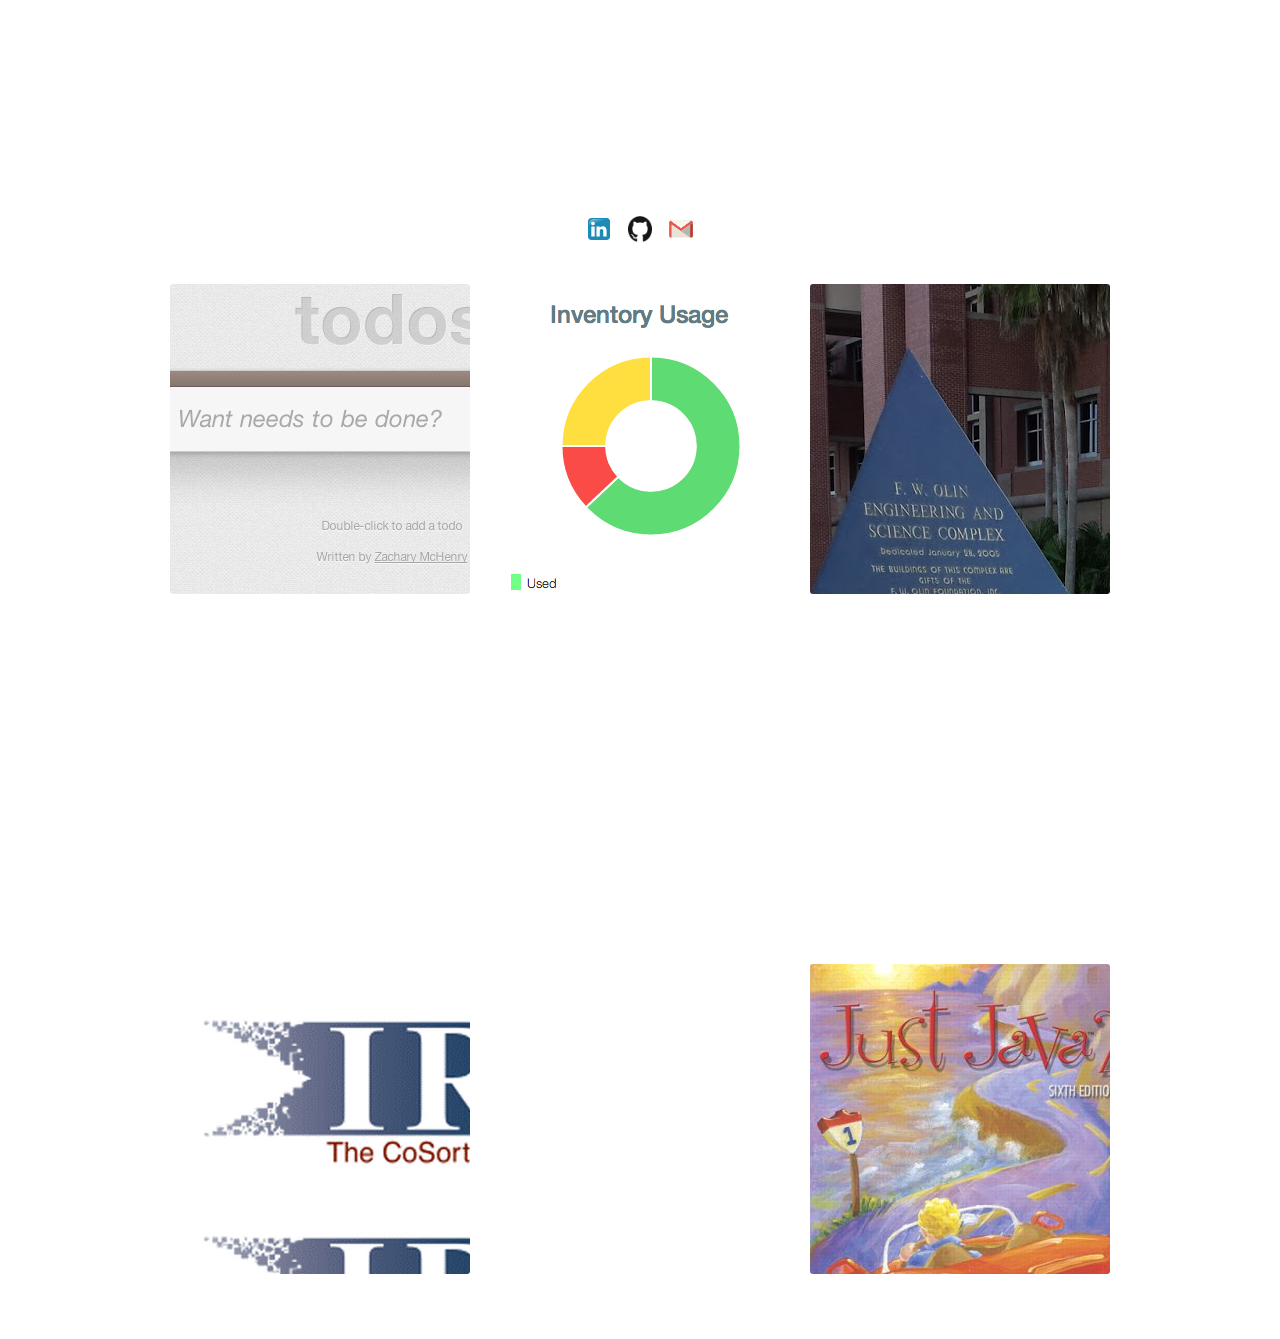
==== index.html @ 8631e0db "Fixed bug with positioning and fixed slide in" ====
<!doctype html>
<html lang="en">
<head>
	<meta charset="utf-8">
	<title>Bit by Bit</title>
	<link rel="stylesheet" type="text/css" href="css/normalize.css">
	<link rel="stylesheet" href="css/homepage.css" type="text/css" charset="utf-8">
	<script type="text/javascript" src="js/lib/prefixfree.min.js"></script>
</head>
<body>
	<h1>Bit by Bit</h1>
	<h3>Zachary McHenry</h3>
	<ul class="social-media">
		<li class="social-icon">
			<a href="https://www.linkedin.com/in/zacharymchenry/">
				<img src="img/linkedin_icon.svg">
			</a>
		</li>
		<li class="social-icon">
			<a href="https://github.com/zmchenry">
				<img src="img/github_icon.png">
			</a>
		</li>
		<li class ="social-icon">
			<a href="mailto:zmchenry@gmail.com">
				<img src="img/gmail_icon.svg">
			</a>
		</li>
	</ul>
	<ul class="flex-container">
		<li class="flex-item page todo-tile">
			<a class="professional" href="https://zmchenry.github.io/projects/BackboneTodo/index.html">Backbone Todo
			</a>
		</li>
		<li class="flex-item page intoeat-tile">
			<a class="professional" href="https://zmchenry.github.io/projects/InToEat/index.html">In-To-Eat</a>
		</li>

		<li class="flex-item page crime_scene_tile">
			
			<a class="personal" href="http://zmchenry.blogspot.com/2013/09/crime-scene-investigation.html">Crime Scene Investigation</a>
		</li>

		<li class="flex-item page">
			
			<a class="professional" href="http://zmchenry.blogspot.com/2013/09/propositional-checker.html">Propositional Checker</a>
		</li>

		<li class="flex-item page">  
			
			<a class="personal" href="http://zmchenry.blogspot.com/2013/09/tju-programming-contest.html">TJU Programming Contest</a>
		</li>

		<li class="flex-item page">
			
			<a class="professional" href="http://zmchenry.blogspot.com/2013/09/recamans-sequence.html">Recaman's Sequence</a>
		</li>

		<li class="flex-item page internship_co_tile">
			
			<a class="personal" class="professional" href="http://zmchenry.blogspot.com/2013/08/2013-summer-internship.html">2013 Summer Internship</a>
		</li>

		<li class="flex-item page">
			
			<a class="professional" href="http://zmchenry.blogspot.com/2013/08/snakes-everywhere.html">Snake's Everywhere</a>
		</li>

		<li class="flex-item page new_semester_tile">
			
			<a class="professional" href="http://zmchenry.blogspot.com/2013/08/this-blog-is-mostly-about-my.html">Beginning a New Semester</a>
		</li>
	</ul>
	<script src="js/lib/jquery.min.js"></script>
	<script src="js/app.js"></script>
</body>
</html>
---- css/homepage.css ----
.flex-container {
  
  max-width: 1000px;
  padding: 20px;
  margin: 0 auto;
  list-style: none;
  overflow: hidden;
  
  display: -webkit-box;
  display: -moz-box;
  display: -ms-flexbox;
  display: -webkit-flex;
  display: flex;
  
  -webkit-flex-flow: row wrap;
  justify-content: center;
}

.flex-item{
background:#fff;
padding:5px;
width:290px;
height:300px;
line-height:300px;
font-weight:bold;
font-size:.85em;
text-align:center;
margin:15px 10px;
/*box-shadow*/
-webkit-box-shadow:0 1px 3px rgba(black, 0.2);
   -moz-box-shadow:0 1px 3px rgba(black, 0.2);
        box-shadow:0 1px 3px rgba(black, 0.2);
color:rgba(70,130,180, 0);
/*border-radius*/
-webkit-border-radius:3px;
   -moz-border-radius:3px;
        border-radius:3px;
}


body {
  background: url(http://s.cdpn.io/3/blurry-blue.jpg);
  background-size: cover;
  padding: 30px;
}
 
.come-in {
	transform: translateY(150px);
  -webkit-animation: come-in 0.6s ease forwards;
}
.come-in:nth-child(3n) {
  animation-duration: 1.5s;
}
.already-visible {
  transform: translateY(0);
  animation: none;
}

@keyframes come-in {
  to { transform: translateY(0); }
}

#overlay {
	background:rgba(0,0,0,0.7);
	width:100%;
	height:150%;
	position:absolute;
	top:0;
	left:0;
	display:none;
	text-align:center;
}

#overlay iframe {
	margin-top: 2%;
	width: 85%;
	height: 65%;
}

a {
	text-decoration:none;
	color: rgba(255,255,255, 1);
}

.personal, .professional {
	-webkit-transition: background 0.4s ease-in-out;
	color: rgba(255,255,255, 0);
}

.personal:hover {
	background: rgba(133,222,242,.7);
	color: rgba(255,255,255, 1);
}

.professional:hover {
	background: rgba(118,204,188,.7);
	color: rgba(255,255,255, 1);
}

.page a{
	margin: 0px; 
	display: block; 
	width: 100%; 
	height: 100%;
}

h1, h3, .social-media {
	display: block;
    text-align: center;  
}

h1 {
	font-size: 70px;
	font-weight: bold;
	margin-bottom: 5px;
	color: #b3b3b3;
	color: rgba(255, 255, 255, 0.3);
}

h3 {
	color: rgba(255, 255, 255, 0.6);
}

.social-media {
	list-style: none;
    margin:0;
    padding:0;
}

.social-media li {
	display: inline;
	margin:;
}

.social-icon a img{
	height: 26px;
	width: 24px;
}

.social-icon { font-size: 26px; z-index: 9999;  
	letter-spacing: 10px; 
}

.todo-tile {
	background-image: url("../img/todo_tile.png");
}

.intoeat-tile {
	background-image: url("../img/intoeat_tile.png");
}

.crime_scene_tile {
	background-image: url("../img/crime_scene_tile.png");
}

.internship_co_tile {
	background-image: url("../img/internship2-13_tile.png");
}

.new_semester_tile {
	background-image: url("../img/new_semester_tile.png");
}
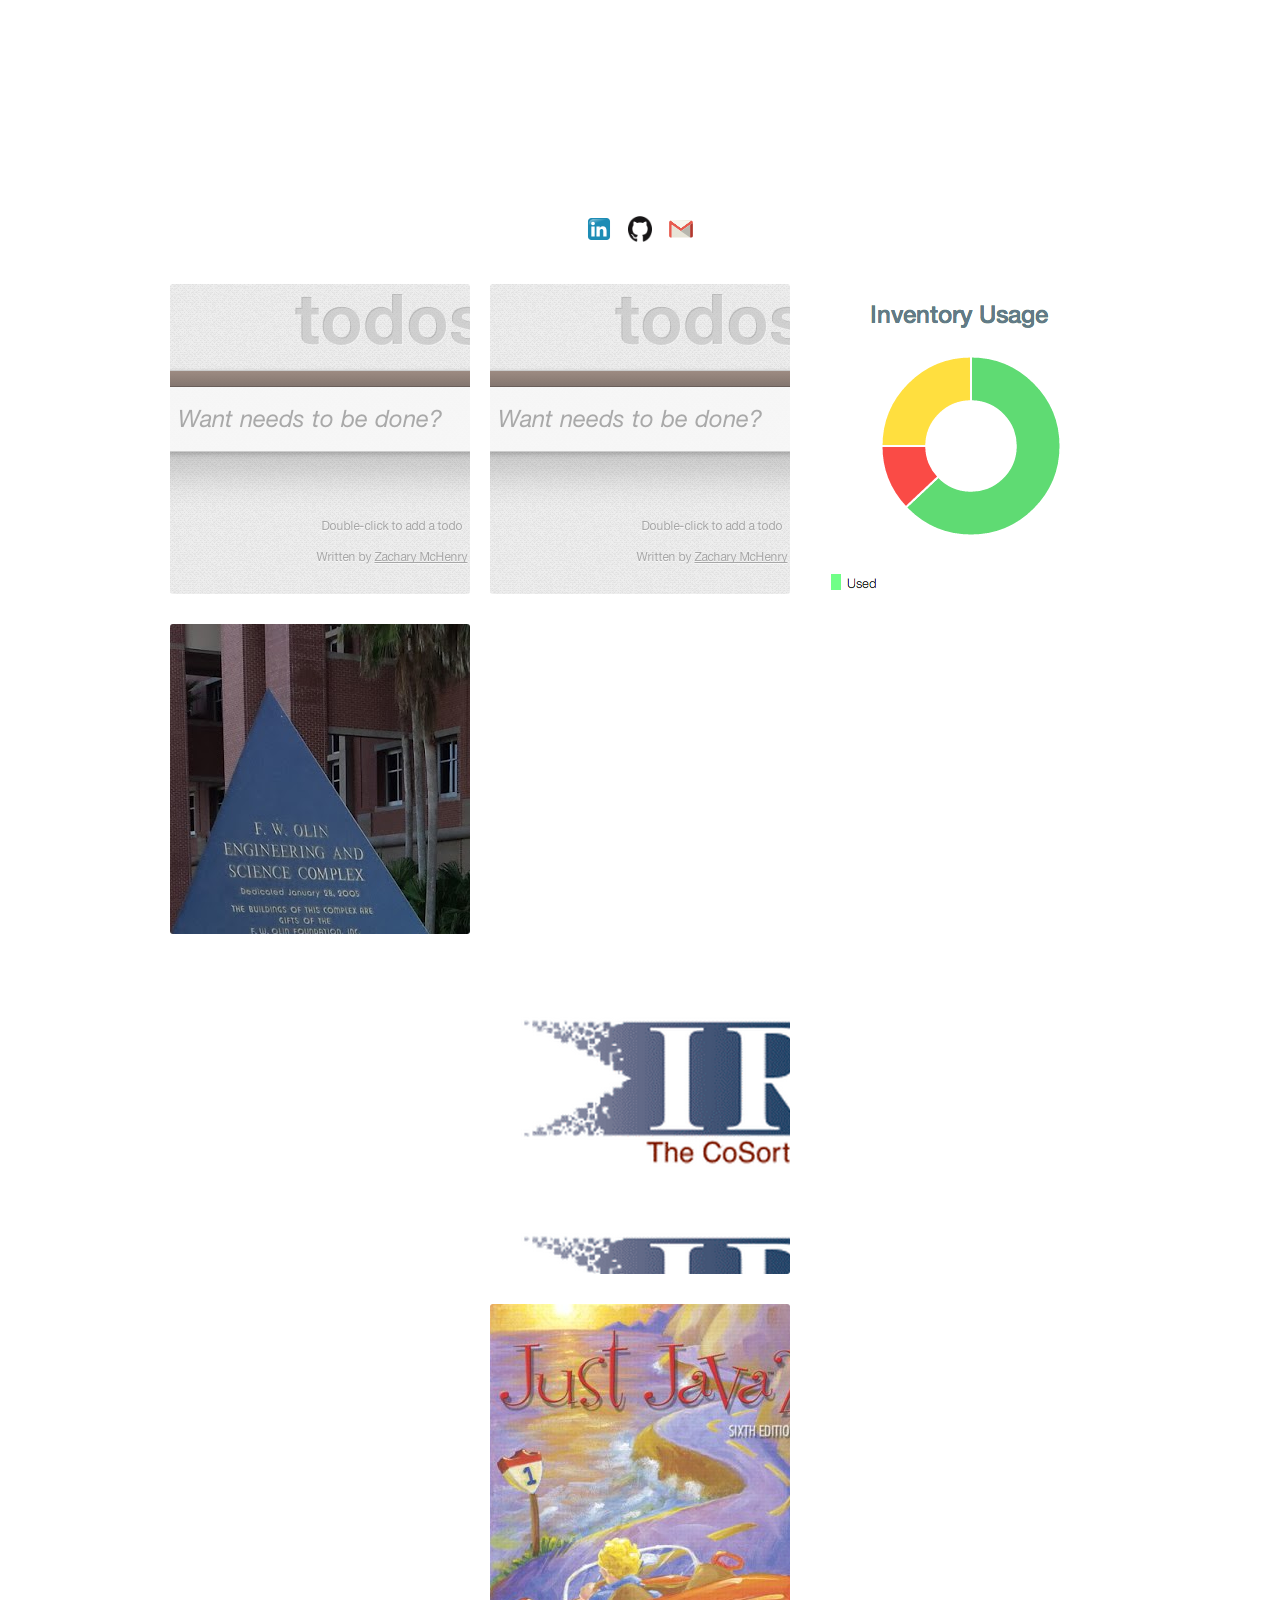
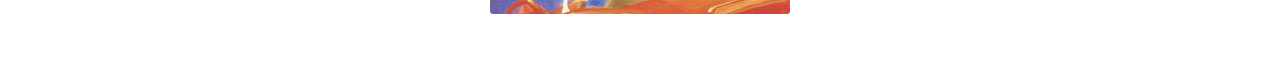
==== commit 3db05246: "Inital commit" ====
--- a/index.html
+++ b/index.html
@@ -28,6 +28,10 @@
 		</li>
 	</ul>
 	<ul class="flex-container">
+		<li class="flex-item page todo-tile">
+			<a class="professional" href="https://zmchenry.github.io/projects/ToDo/index.html">Angular Todo
+			</a>
+		</li>
 		<li class="flex-item page todo-tile">
 			<a class="professional" href="https://zmchenry.github.io/projects/BackboneTodo/index.html">Backbone Todo
 			</a>
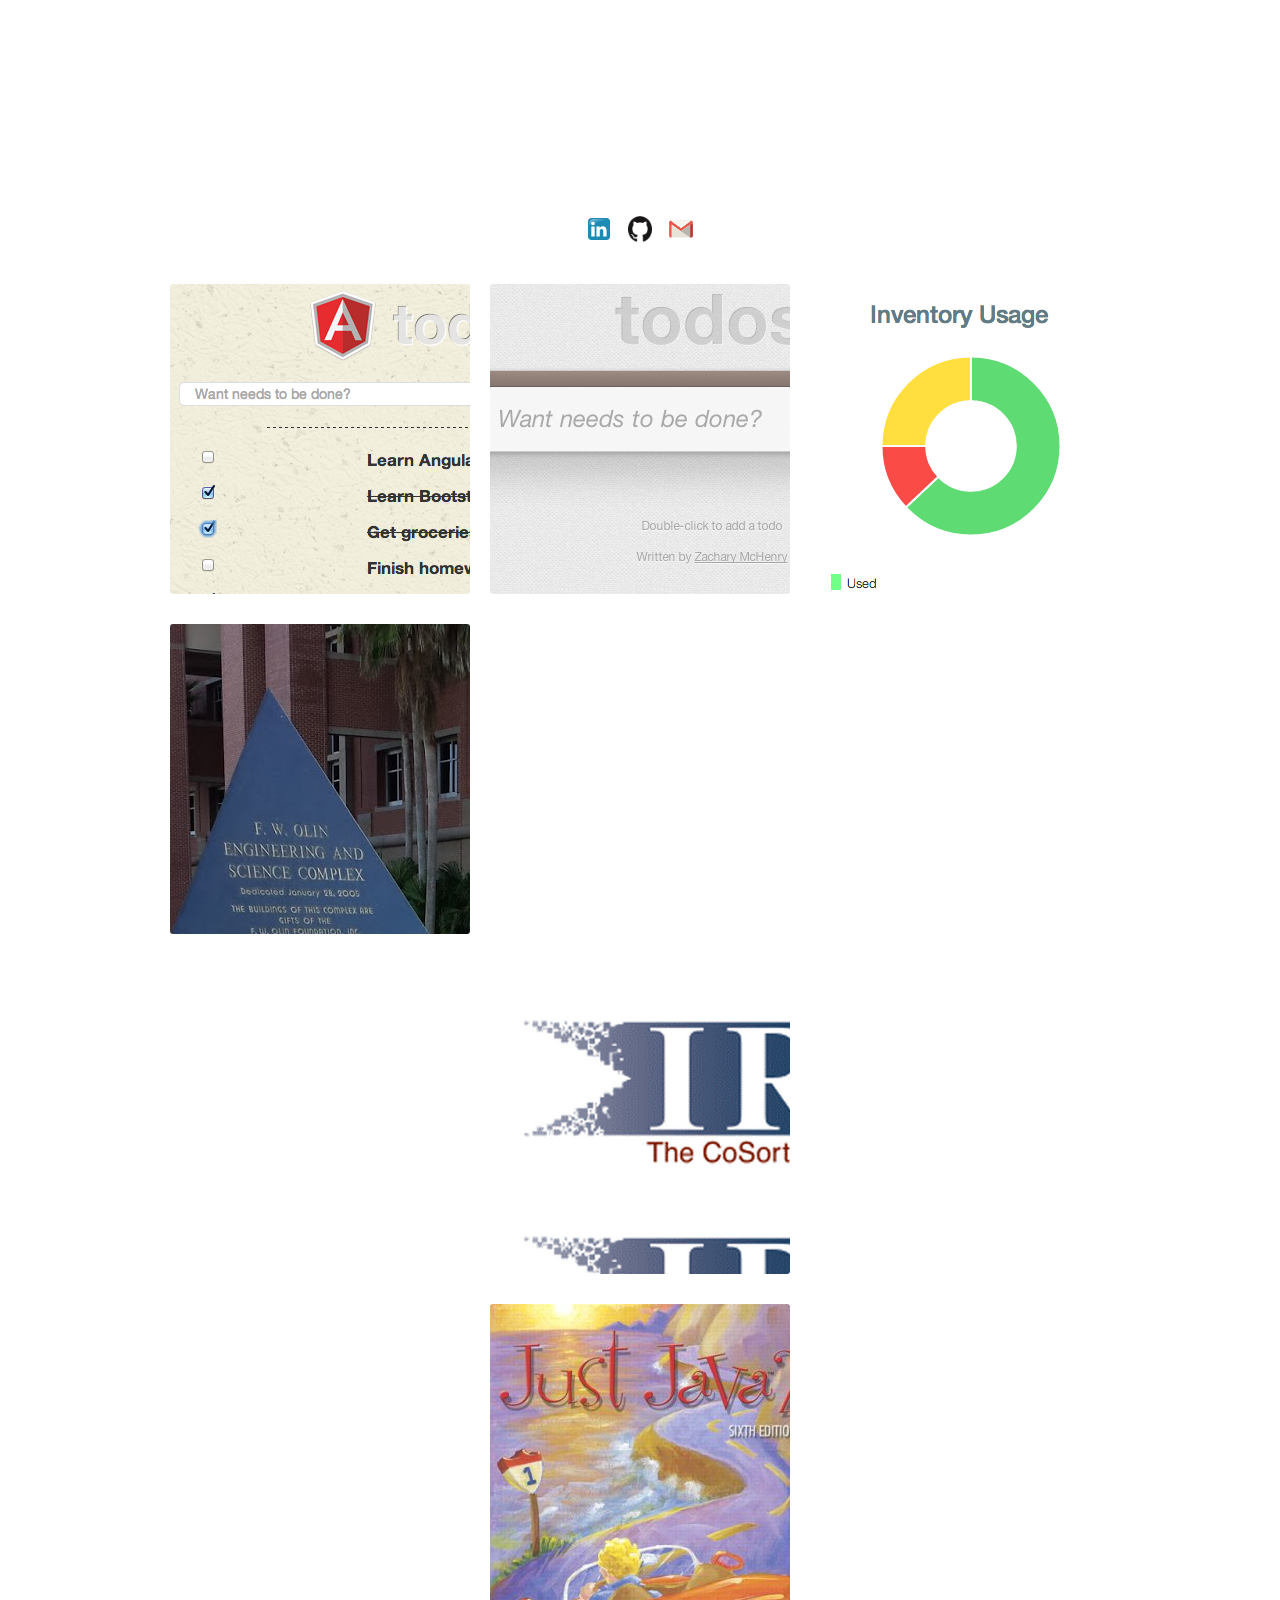
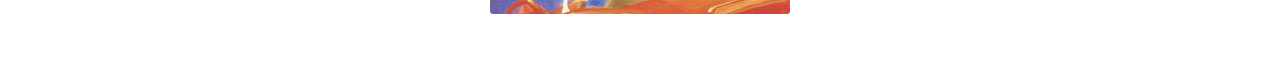
==== commit 0e27aac5: "Added tile image for homepage" ====
--- a/index.html
+++ b/index.html
@@ -28,7 +28,7 @@
 		</li>
 	</ul>
 	<ul class="flex-container">
-		<li class="flex-item page todo-tile">
+		<li class="flex-item page angtodo-tile">
 			<a class="professional" href="https://zmchenry.github.io/projects/ToDo/index.html">Angular Todo
 			</a>
 		</li>
--- a/css/homepage.css
+++ b/css/homepage.css
@@ -161,3 +161,6 @@
 	background-image: url("../img/new_semester_tile.png");
 }
 
+.angtodo-tile {
+    background-image: url("../img/angtodo.png");
+}
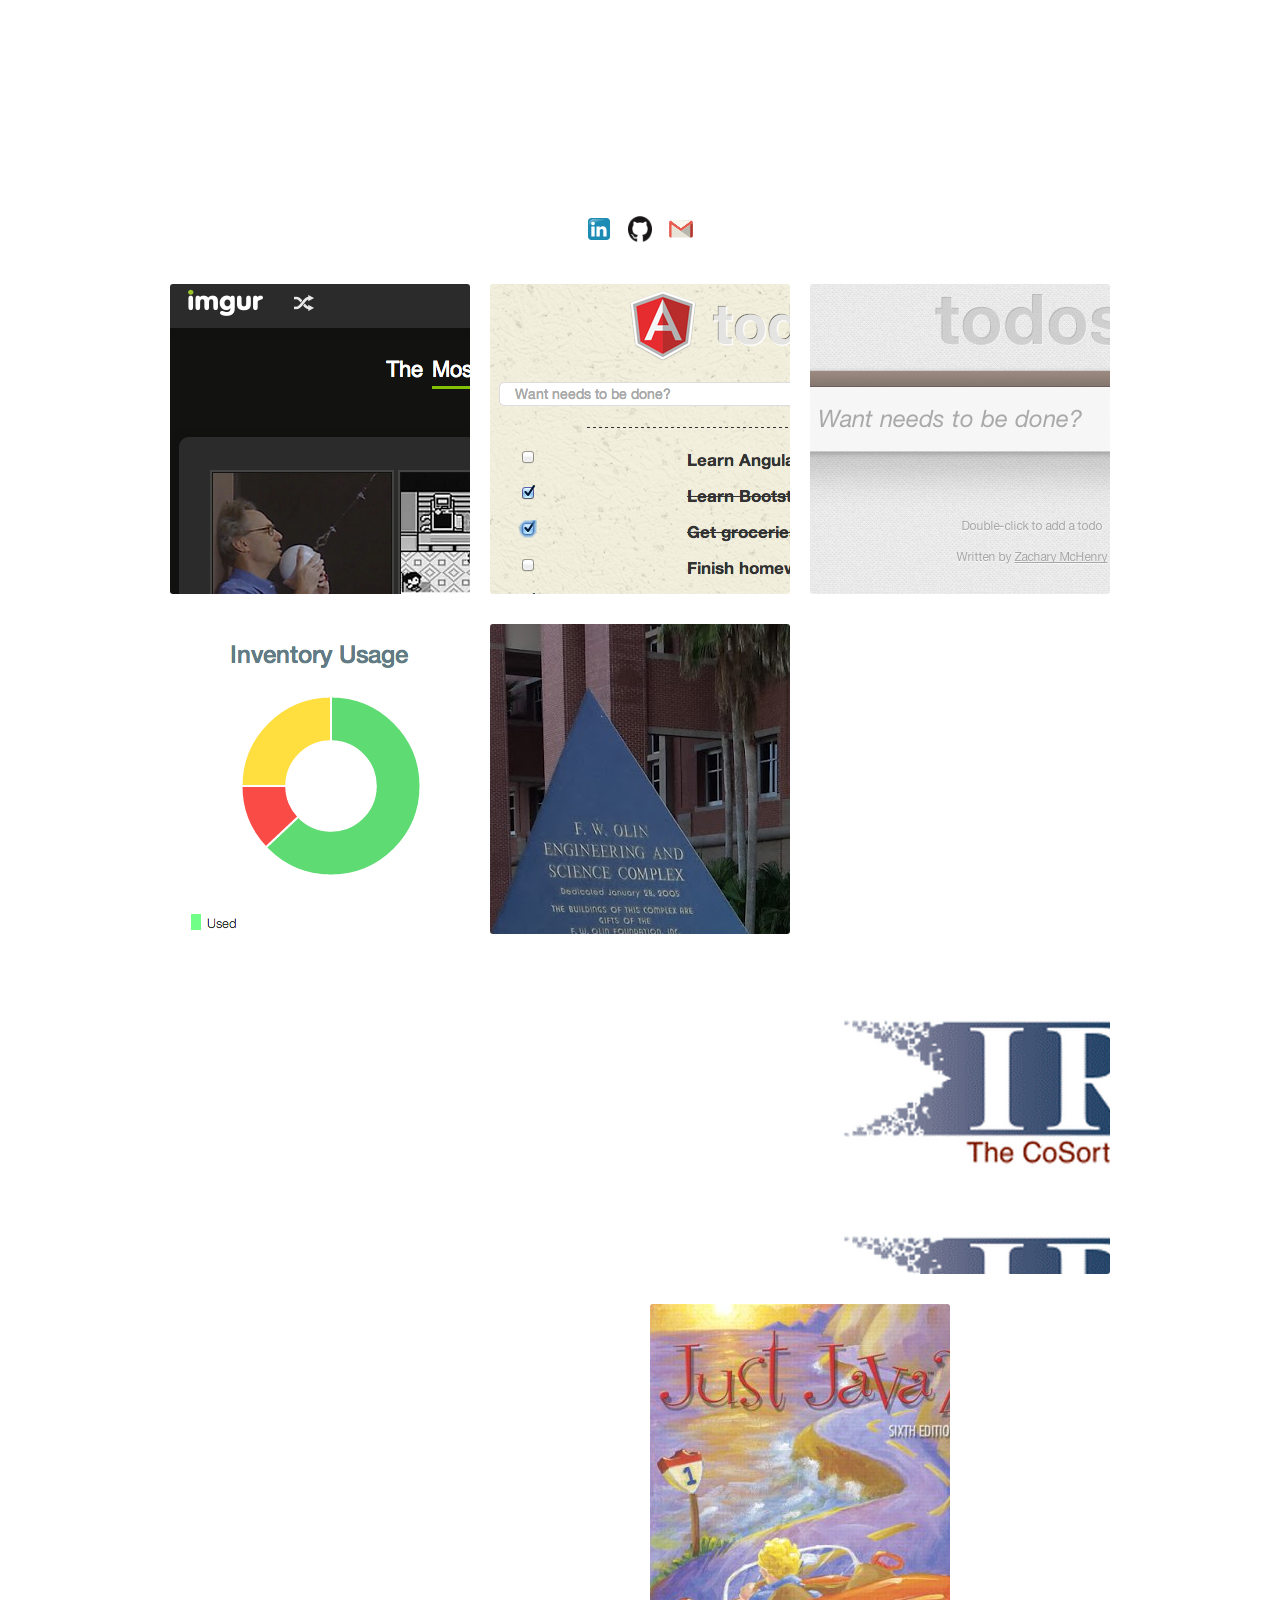
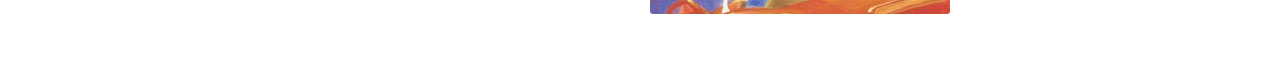
==== commit 33481879: "Added imgur front page project see: https://github.com/zmchenry/imgur" ====
--- a/index.html
+++ b/index.html
@@ -28,50 +28,52 @@
 		</li>
 	</ul>
 	<ul class="flex-container">
+		<li class="flex-item page imgur-tile">
+			<a class="professional" href="https://zmchenry.github.io/projects/imgur/index.html">Imgur Homepage
+			</a>
+		</li>
 		<li class="flex-item page angtodo-tile">
-			<a class="professional" href="https://zmchenry.github.io/projects/ToDo/index.html">Angular Todo
+			<a class="professional" href="https://zmchenry.github.io/projects/ToDo/index.html">Angular To Do
 			</a>
 		</li>
 		<li class="flex-item page todo-tile">
-			<a class="professional" href="https://zmchenry.github.io/projects/BackboneTodo/index.html">Backbone Todo
+			<a class="professional" href="https://zmchenry.github.io/projects/BackboneTodo/index.html">Backbone To Do
 			</a>
 		</li>
 		<li class="flex-item page intoeat-tile">
 			<a class="professional" href="https://zmchenry.github.io/projects/InToEat/index.html">In-To-Eat</a>
 		</li>
 
-		<li class="flex-item page crime_scene_tile">
-			
+		<li class="flex-item post crime_scene_tile">
 			<a class="personal" href="http://zmchenry.blogspot.com/2013/09/crime-scene-investigation.html">Crime Scene Investigation</a>
 		</li>
 
-		<li class="flex-item page">
+		<li class="flex-item post">
 			
 			<a class="professional" href="http://zmchenry.blogspot.com/2013/09/propositional-checker.html">Propositional Checker</a>
 		</li>
 
-		<li class="flex-item page">  
+		<li class="flex-item post">  
 			
 			<a class="personal" href="http://zmchenry.blogspot.com/2013/09/tju-programming-contest.html">TJU Programming Contest</a>
 		</li>
 
-		<li class="flex-item page">
+		<li class="flex-item post">
 			
 			<a class="professional" href="http://zmchenry.blogspot.com/2013/09/recamans-sequence.html">Recaman's Sequence</a>
 		</li>
 
-		<li class="flex-item page internship_co_tile">
+		<li class="flex-item post internship_co_tile">
 			
 			<a class="personal" class="professional" href="http://zmchenry.blogspot.com/2013/08/2013-summer-internship.html">2013 Summer Internship</a>
 		</li>
 
-		<li class="flex-item page">
+		<li class="flex-item post">
 			
 			<a class="professional" href="http://zmchenry.blogspot.com/2013/08/snakes-everywhere.html">Snake's Everywhere</a>
 		</li>
 
-		<li class="flex-item page new_semester_tile">
-			
+		<li class="flex-item post new_semester_tile">
 			<a class="professional" href="http://zmchenry.blogspot.com/2013/08/this-blog-is-mostly-about-my.html">Beginning a New Semester</a>
 		</li>
 	</ul>
--- a/css/homepage.css
+++ b/css/homepage.css
@@ -12,7 +12,9 @@
   display: -webkit-flex;
   display: flex;
   
+  flex-flow: row wrap;
   -webkit-flex-flow: row wrap;
+  -moz-flex-flow: row wrap;
   justify-content: center;
 }
 
@@ -47,6 +49,7 @@
 .come-in {
 	transform: translateY(150px);
   -webkit-animation: come-in 0.6s ease forwards;
+  -moz-animation: come-in 0.6s ease forwards;
 }
 .come-in:nth-child(3n) {
   animation-duration: 1.5s;
@@ -97,7 +100,7 @@
 	color: rgba(255,255,255, 1);
 }
 
-.page a{
+.page a, .post a {
 	margin: 0px; 
 	display: block; 
 	width: 100%; 
@@ -164,3 +167,7 @@
 .angtodo-tile {
     background-image: url("../img/angtodo.png");
 }
+
+.imgur-tile {
+    background-image: url("../img/imgurfrontpage.png");
+}
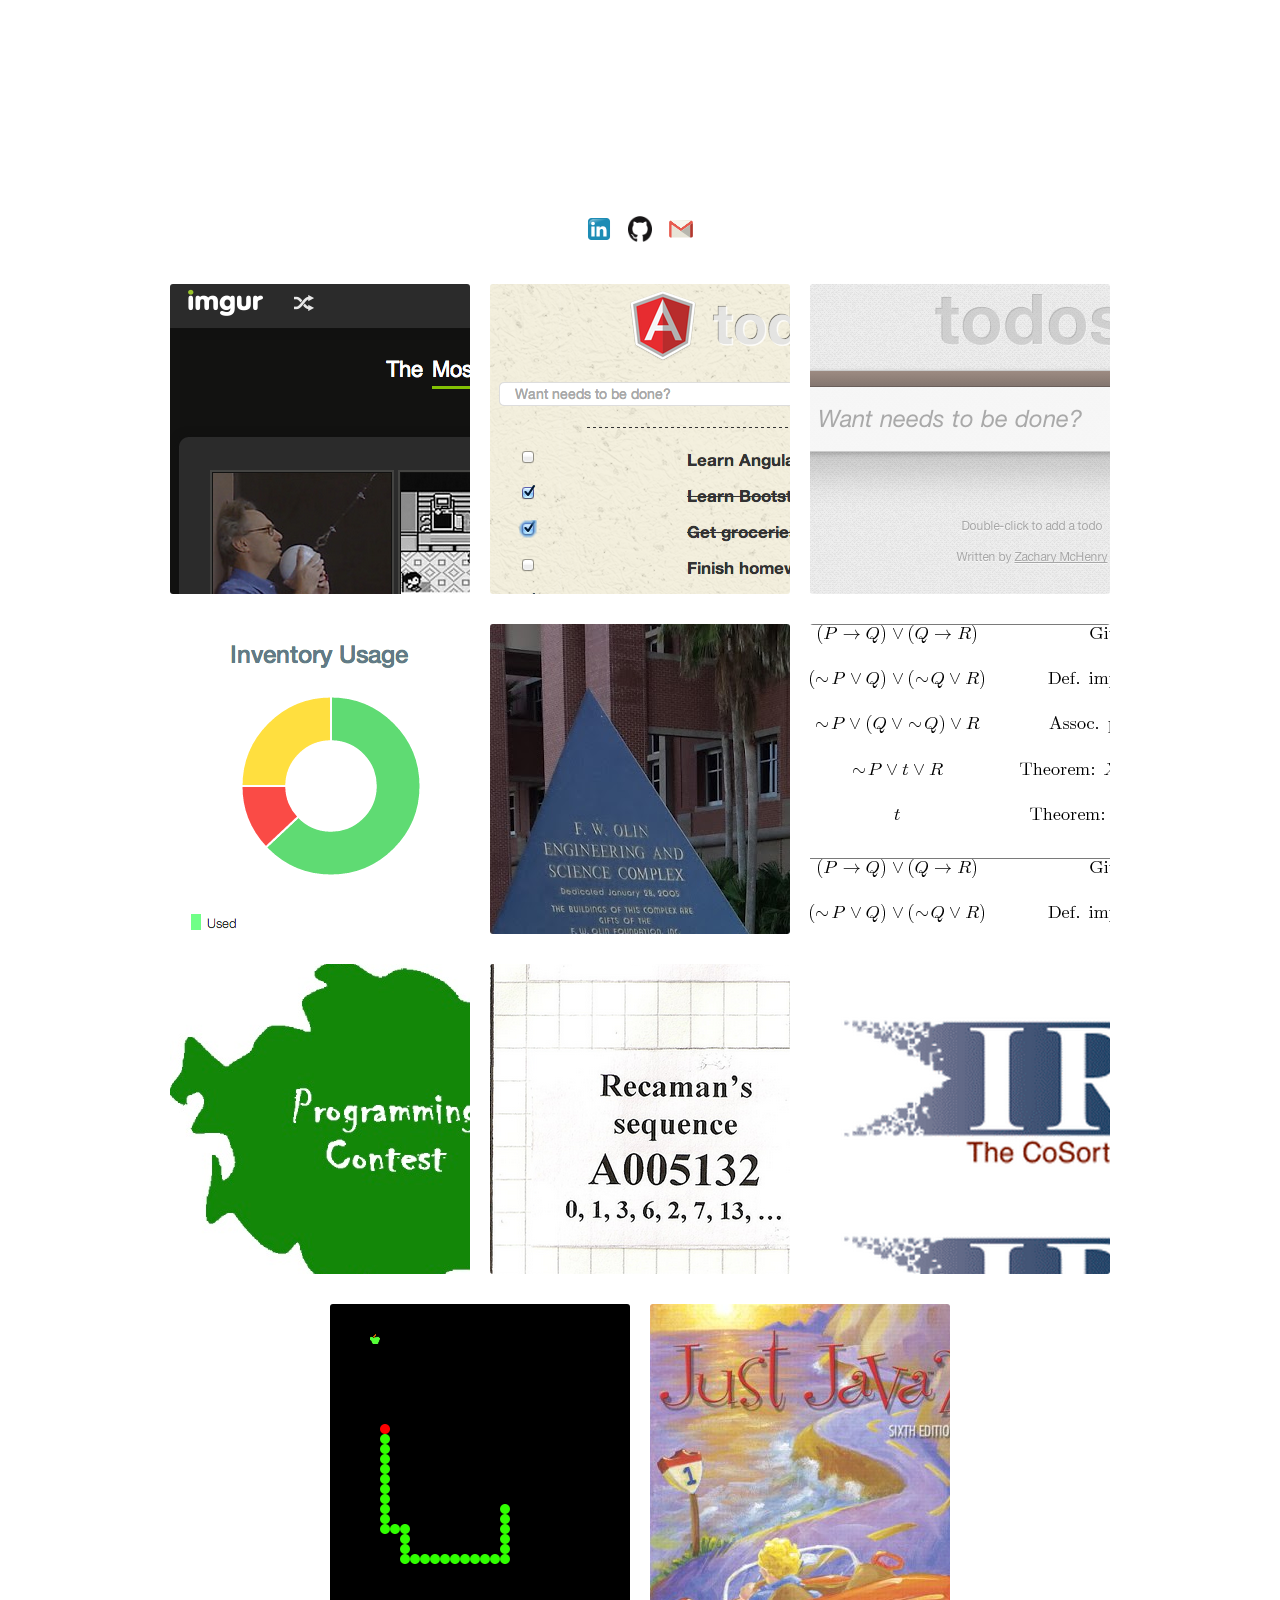
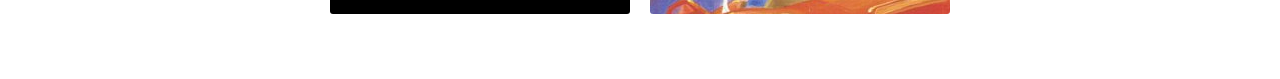
==== commit 0769a2cf: "Added images for all tiles" ====
--- a/index.html
+++ b/index.html
@@ -48,17 +48,16 @@
 			<a class="personal" href="http://zmchenry.blogspot.com/2013/09/crime-scene-investigation.html">Crime Scene Investigation</a>
 		</li>
 
-		<li class="flex-item post">
-			
+		<li class="flex-item post propositional_checker_tile">
 			<a class="professional" href="http://zmchenry.blogspot.com/2013/09/propositional-checker.html">Propositional Checker</a>
 		</li>
 
-		<li class="flex-item post">  
+		<li class="flex-item post tju_tile">  
 			
 			<a class="personal" href="http://zmchenry.blogspot.com/2013/09/tju-programming-contest.html">TJU Programming Contest</a>
 		</li>
 
-		<li class="flex-item post">
+		<li class="flex-item post recaman_tile">
 			
 			<a class="professional" href="http://zmchenry.blogspot.com/2013/09/recamans-sequence.html">Recaman's Sequence</a>
 		</li>
@@ -68,7 +67,7 @@
 			<a class="personal" class="professional" href="http://zmchenry.blogspot.com/2013/08/2013-summer-internship.html">2013 Summer Internship</a>
 		</li>
 
-		<li class="flex-item post">
+		<li class="flex-item post snake_tile">
 			
 			<a class="professional" href="http://zmchenry.blogspot.com/2013/08/snakes-everywhere.html">Snake's Everywhere</a>
 		</li>
--- a/css/homepage.css
+++ b/css/homepage.css
@@ -171,3 +171,19 @@
 .imgur-tile {
     background-image: url("../img/imgurfrontpage.png");
 }
+
+.propositional_checker_tile {
+    background-image: url("../img/propositional_tile.png");
+}
+
+.tju_tile {
+    background-image: url("../img/tju_tile.png");
+}
+
+.recaman_tile {
+    background-image: url("../img/recaman_tile.png");
+}
+
+.snake_tile {
+    background-image: url("../img/snake_tile.png");
+}
